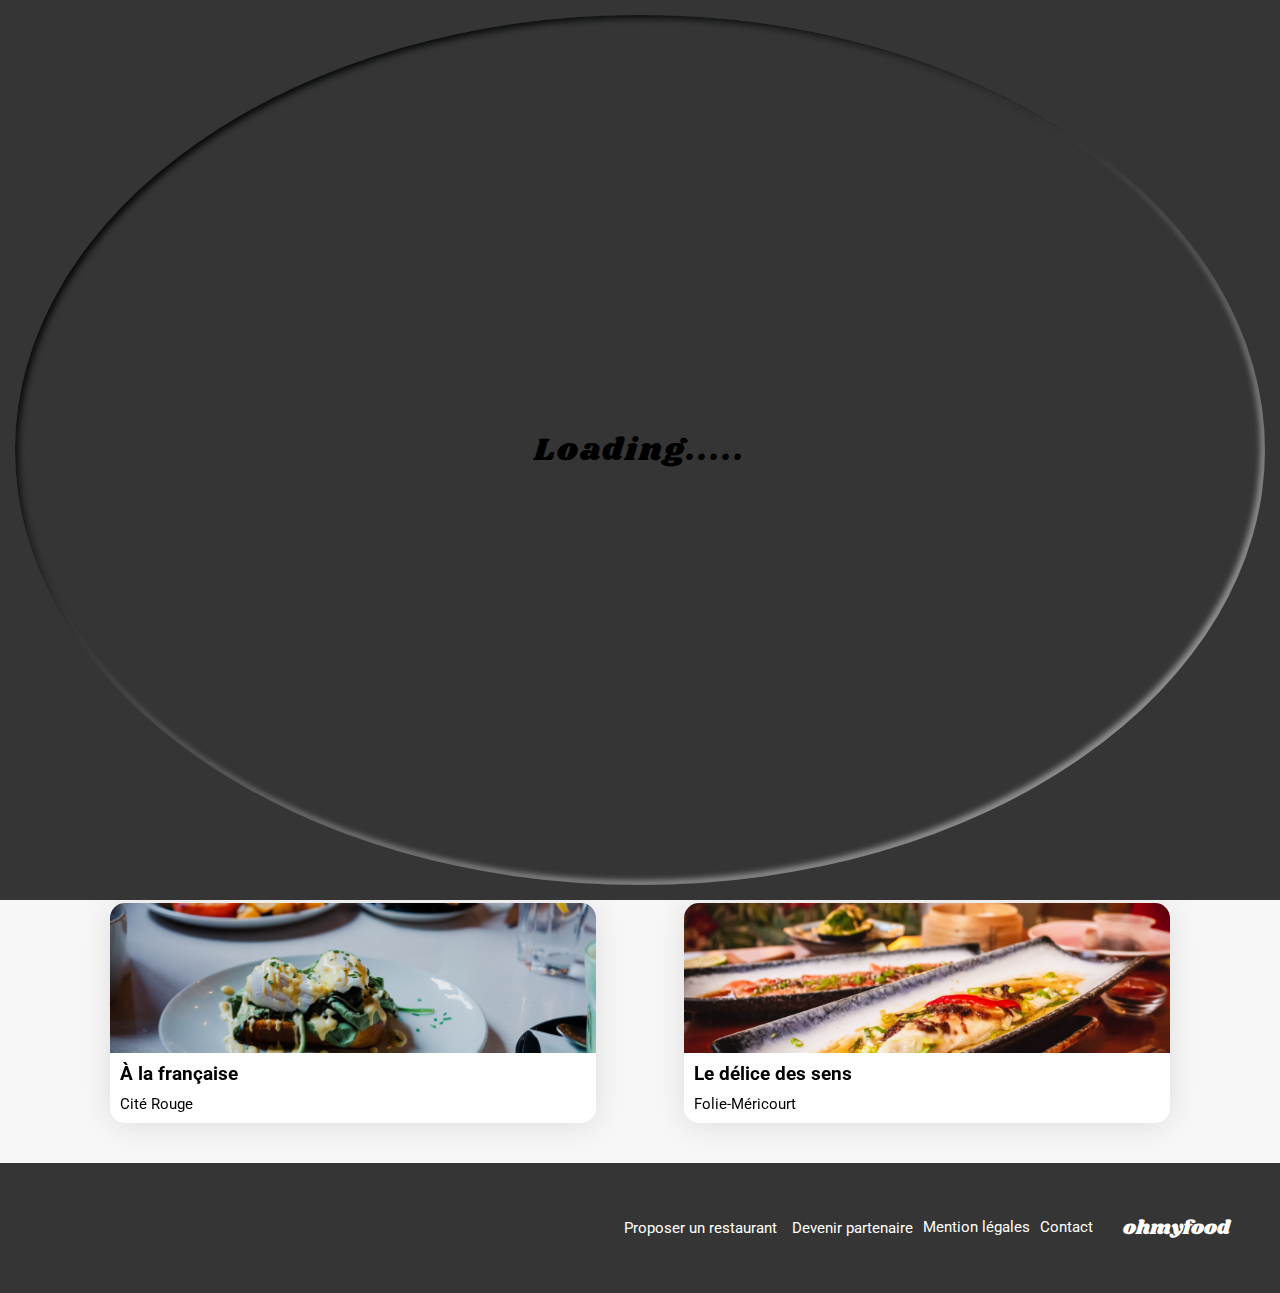
==== index.html @ db595d36 "mise a jour" ====
<!DOCTYPE html>
<html lang="fr">

<head>
    <meta charset="UTF-8">
    <meta http-equiv="X-UA-Compatible" content="IE=edge">
    <meta name="viewport" content="width=device-width, initial-scale=1.0">
    <title>Ohmyfood</title>
    <link rel="stylesheet" type="text/css" href="css/styles.css">
    <link rel="preconnect" href="https://fonts.googleapis.com">
    <link rel="preconnect" href="https://fonts.gstatic.com" crossorigin>
    <link href="https://fonts.googleapis.com/css2?family=Shrikhand&display=swap" rel="stylesheet">
    <link rel="preconnect" href="https://fonts.googleapis.com">
    <link rel="preconnect" href="https://fonts.gstatic.com" crossorigin>
    <link rel="preconnect" href="https://fonts.googleapis.com">
    <link rel="preconnect" href="https://fonts.gstatic.com" crossorigin>
    <link href="https://fonts.googleapis.com/css2?family=Roboto&display=swap" rel="stylesheet">
    <link rel="stylesheet" href="https://cdnjs.cloudflare.com/ajax/libs/font-awesome/6.2.1/css/all.min.css"
        integrity="sha512-MV7K8+y+gLIBoVD59lQIYicR65iaqukzvf/nwasF0nqhPay5w/9lJmVM2hMDcnK1OnMGCdVK+iQrJ7lzPJQd1w=="
        crossorigin="anonymous" referrerpolicy="no-referrer">
</head>

<body>
    <div class="loader">
        <div class="box-1">
        </div>
        <span>
            Loading.....
        </span>
    </div>
    <div class="content">
        <header>
            <nav class="logo_and_back">
                <img id="logo" src="images/logo/ohmyfood.png" alt="logo ohmyfood">
            </nav>
            <div class="localisation">
                <i class="fa-solid fa-location-dot"></i>
                <p>Paris, Belleville</p>
            </div>
        </header>
        <main>
            <section class="intro">
                <h1>Réservez le menu qui vous convient</h1>
                <p>Découvrez des restaurants d'exception, sélectionnés par nos soins.</p>
                <button>Explorer nos restaurants</button>
            </section>
            <section class="fonctionnement">
                <h2>Fonctionnement</h2>
                <ol class="fonctionnement_liste">
                    <li>
                        <div class="icons_fonctionnement"><i class="fa-solid fa-mobile-screen-button"></i></div>
                        <p>Choissisez
                            un restaurant</p>
                    </li>
                    <li>
                        <div class="icons_fonctionnement"><i class="fa-solid fa-list-ul"></i></div>
                        <p>Composez votre menu</p>
                    </li>
                    <li>
                        <div class="icons_fonctionnement"><i class="fa-solid fa-store"></i></div>
                        <p>Dégustez au restaurant</p>
                    </li>
                </ol>
            </section>
            <section id="restaurants">
                <h2>Restaurants</h2>
                <div class="cards">
                    <article class="card la_palette_du_gout">
                        <div class="card-content">
                            <a href="lapalettedugout.html">
                                <div class="new_restaurant">
                                    <p>Nouveau</p>
                                </div>
                                <img src="images/restaurants/jay-wennington-N_Y88TWmGwA-unsplash.jpg"
                                    alt="la palette du gout">
                                <div class="card-text">
                                    <h3>La palette du goût</h3>
                                    <p>Ménilmontant</p>
                                </div>
                            </a>
                            <div class="icon_card">
                                <i class="fa-solid fa-heart"></i>
                            </div>
                        </div>
                    </article>
                    <article class="card la_note_enchantée">
                        <div class="card-content">
                            <a href="lanoteenchantee.html">
                                <div class="new_restaurant">
                                    <p>Nouveau</p>
                                </div>
                                <img src="images/restaurants/stil-u2Lp8tXIcjw-unsplash.jpg" alt="la note enchantée">
                                <div class="card-text">
                                    <h3>La note enchantée</h3>
                                    <p>Charonne</p>
                                </div>
                            </a>
                            <div class="icon_card">
                                <i class="fa-solid fa-heart"></i>
                            </div>
                        </div>
                    </article>
                    <article class="card a_la_francaise">
                        <div class="card-content">
                            <a href="alafrancaise.html">
                                <img src="images/restaurants/toa-heftiba-DQKerTsQwi0-unsplash.jpg" alt="à la française">
                                <div class="card-text">
                                    <h3>À la française</h3>
                                    <p>Cité Rouge</p>
                                </div>
                            </a>
                            <div class="icon_card">
                                <i class="fa-solid fa-heart"></i>
                            </div>
                        </div>
                    </article>
                    <article class="card le_délices_des_sens">
                        <div class="card-content">
                            <a href="ledelicedessens.html">
                                <img src="images/restaurants/louis-hansel-shotsoflouis-qNBGVyOCY8Q-unsplash.jpg"
                                    alt="le délice des sens">
                                <div class="card-text">
                                    <h3>Le délice des sens</h3>
                                    <p>Folie-Méricourt</p>
                                </div>
                            </a>
                            <div class="icon_card">
                                <i class="fa-solid fa-heart"></i>
                            </div>
                        </div>
                    </article>
                </div>
            </section>
        </main>
        <footer>
            <h3>ohmyfood</h3>
            <div class="content_footer">
                <div class="footer_icons">
                    <i class="fa-solid fa-utensils"></i>
                    <p>Proposer un restaurant</p>
                </div>
                <div class="footer_icons">
                    <i class="fa-solid fa-handshake-angle"></i>
                    <p>Devenir partenaire</p>
                </div>
                <p>Mention légales</p>
                <p><a href="mailto:email@exemple.com?subject=Sujetdumessage">Contact</a></p>
            </div>
        </footer>
    </div>
</body>


</html>
---- css/styles.css ----
/* loader */
.loader {
    position: fixed;
    top: 0;
    left: 0;
    height: 100%;
    width: 100%;
    background-color: #353535;
    display: flex;
    justify-content: center;
    align-items: center;
    /* dessus du reste du contenu */
    z-index: 9999;
    /* loader invisible */
    animation: loader 1.5s ease-in 3s both;
}

/* Keyframes animation du loader */
@keyframes loader {
    from {
        opacity: 1;
        transform: scale(1);
    }

    to {
        opacity: 0;
        visibility: hidden;
        transform: scale(0);
    }
}

/* boîte loader */
.box-1 {
    height: 300px;
    width: 300px;
    border-radius: 50%;
    background-image: linear-gradient(190deg, #9356DC, #FF79DA);
    /* Ombre profondeur */
    box-shadow: rgba(17, 17, 26, 0.1) 0px 1px 0px, rgba(17, 17, 26, 0.1) 0px 8px 24px, rgba(17, 17, 26, 0.1) 0px 16px 48px;
    /* rotation continue */
    animation: rotate 3s linear infinite;
}

/* Keyframes animation rotation */
@keyframes rotate {
    0% {
        transform: rotate(0deg);
    }

    100% {
        transform: rotate(360deg);
    }
}

/* ajout fond intérieur boîte */
.box-1::before {
    content: '';
    position: absolute;
    inset: 15px;
    /* Fond noir contraste */
    background: #353535;
    border-radius: 50%;
    box-shadow: rgb(4, 6, 7) 3px 3px 6px 0px inset, rgba(255, 255, 255, 0.5) -3px -3px 6px 1px inset;
}

/* texte loader */
.loader span {
    position: absolute;
    font-family: 'Shrikhand', cursive;
    letter-spacing: 2px;
    font-size: 2rem;
    /* Animation clignoter texte */
    animation: text-animate412 3s linear infinite;
}

/* Keyframes animation texte */
@keyframes text-animate412 {

    10% {
        opacity: 1;
    }

    100% {
        opacity: 0;
    }
}

/* body */
body {
    font-family: 'Roboto', sans-serif;
    margin: 0;
}

:root {
    --menu-color: #F7F7F7;
    --main-bg-color: #9356DC;
    --filter-bg-color: #FF79DA;
}

/*header*/
header {
    margin-top: 10px;
}

.logo_and_back {
    display: flex;
    justify-content: center;
}

#logo {
    margin: 10px;
    width: 45%;
}

.localisation {
    height: 50px;
    display: flex;
    align-items: center;
    justify-content: center;
    background-color: #EAEAEA;
    color: #353535;
    font-size: 20px;
}

/* intro */
.intro {
    display: flex;
    flex-direction: column;
    align-items: center;
    background-color: var(--menu-color);
    padding-top: 30px;
}

.intro p,
h1 {
    margin: 5px;
    width: 75%;
    text-align: center;
}

.intro p {
    width: 80%;
}

p {
    font-size: 15px;
}

button {
    margin-top: 10px;
    border-radius: 20px;
    border: none;
    background: linear-gradient(190deg, #9356DC, #FF79DA);
    color: white;
    padding: 10px;
    margin-bottom: 30px;
}

button:hover {
    opacity: 0.8;
    transition: 0.5s;
    filter: drop-shadow(0px 3px 5px rgba(0, 0, 0, 0.5));
}

/* fonctionnement */
.fonctionnement_liste {
    padding: 0;
    margin-bottom: 50px;
}

ol li {
    counter-increment: compteur;
}

ol li::before {
    content: counters(compteur, "") " ";
    background-color: #9356DC;
    color: white;
    border: solid;
    position: absolute;
    left: 5px;
    border-radius: 50%;
    width: 25px;
    height: 25px;
    display: flex;
    align-items: center;
    justify-content: center;
    font-size: 13px;
}

li {
    display: flex;
    padding-left: 30px;
    margin: 20px;
    border-radius: 15px;
    height: 60px;
    align-items: center;
    background-color: #F6F6F6;
}

.icons_fonctionnement {
    padding-left: 5px;
}

/* liste icons */
.fa-mobile-screen-button,
.fa-list-ul {
    color: #7e7e7e;
}

.fa-store {
    color: #9356DC;
}

/* section restaurants */
#restaurants {
    padding-top: 20px;
    padding-bottom: 50px;
    background-color: var(--menu-color);
}

section h2 {
    margin-left: 15px;
    margin-bottom: 10px;
}

a {
    display: flex;
    text-decoration: none;
    color: #000000;
    width: 100%;
    flex-direction: column;
}

.card {
    position: relative;
    margin: 20px 10px;
    border-radius: 15px;
    background-color: white;
    filter: drop-shadow(0px 3px 15px rgba(0, 0, 0, 0.1));
}

.new_restaurant {
    position: absolute;
    background-color: #99E2D0;
    right: 15px;
    top: 15px;
    border-radius: 2px;
    z-index: 1;
}

.new_restaurant p {
    color: #008766;
    margin: 7px;
}

.card img {
    position: relative;
    height: 150px;
    object-fit: cover;
    border-top-right-radius: 15px;
    border-top-left-radius: 15px;
}

.card h3,
p {
    margin-left: 15px;
    margin: 10px;
}

.fa-heart {
    cursor: pointer;
    font-size: 20px;
    right: 20px;
    bottom: 30px;
    position: absolute;
}

.fa-heart:hover {
    background: linear-gradient(to bottom, #9356DC, #FF79CD);
    background-clip: text;
    -webkit-background-clip: text;
    -webkit-text-fill-color: transparent;
}

.fa-heart:not(:hover) {
    font-weight: 100;
    color: black;
}

/* footer */
footer {
    background-color: #353535;
    padding: 20px;
}

footer h3 {
    font-family: 'Shrikhand', cursive;
    color: #FFFFFF;
    font-size: 20px;
    font-weight: 400;
    margin: 0;
}

footer a {
    color: #FFFFFF;
}

footer p {
    margin: 5px;
    margin-left: 0;
    color: #FFFFFF;
}

/* icons footer */
.fa-utensils {
    margin-right: 10px;
}

.fa-handshake-angle {
    margin-right: 5px;
}

.footer_icons {
    display: flex;
    align-items: center;
}

footer .fa-solid {
    color: #F7F7F7;
}

/* responsive tablette */
@media screen and (min-width: 768px) {

    section {
        padding: 0px 30px;
    }

    #logo {
        margin: 25px;
        width: 200px;
    }

    .fonctionnement {
        padding-top: 20px;
    }

    .fonctionnement_liste {
        margin-bottom: 15px;
        width: 100%;
    }

    section ol {
        display: flex;
    }

    ol li::before {
        position: relative;
        left: -13px;
    }

    li {
        padding: 0;
        width: 100%;
        margin: 10px;
    }

    .cards {
        display: flex;
        flex-wrap: wrap;
        justify-content: space-between;
    }

    article {
        width: 45%;
    }

    #restaurants {
        padding-bottom: 20px;
    }

    footer {
        display: flex;
        flex-direction: row-reverse;
        padding: 50px;
    }

    footer p {
        margin-right: 10px;
    }

    .content_footer {
        display: flex;
        padding-right: 20px;
    }
}

/* responsive pc */
@media screen and (min-width: 1024px) {

    section {
        padding: 0px 100px;
    }

    li {
        margin: 30px;
    }
}

/* responsive pc large */
@media screen and (min-width: 1440px) {

    section {
        padding: 0px 200px;
    }

    .content_footer {
        padding-right: 80px;
    }
}
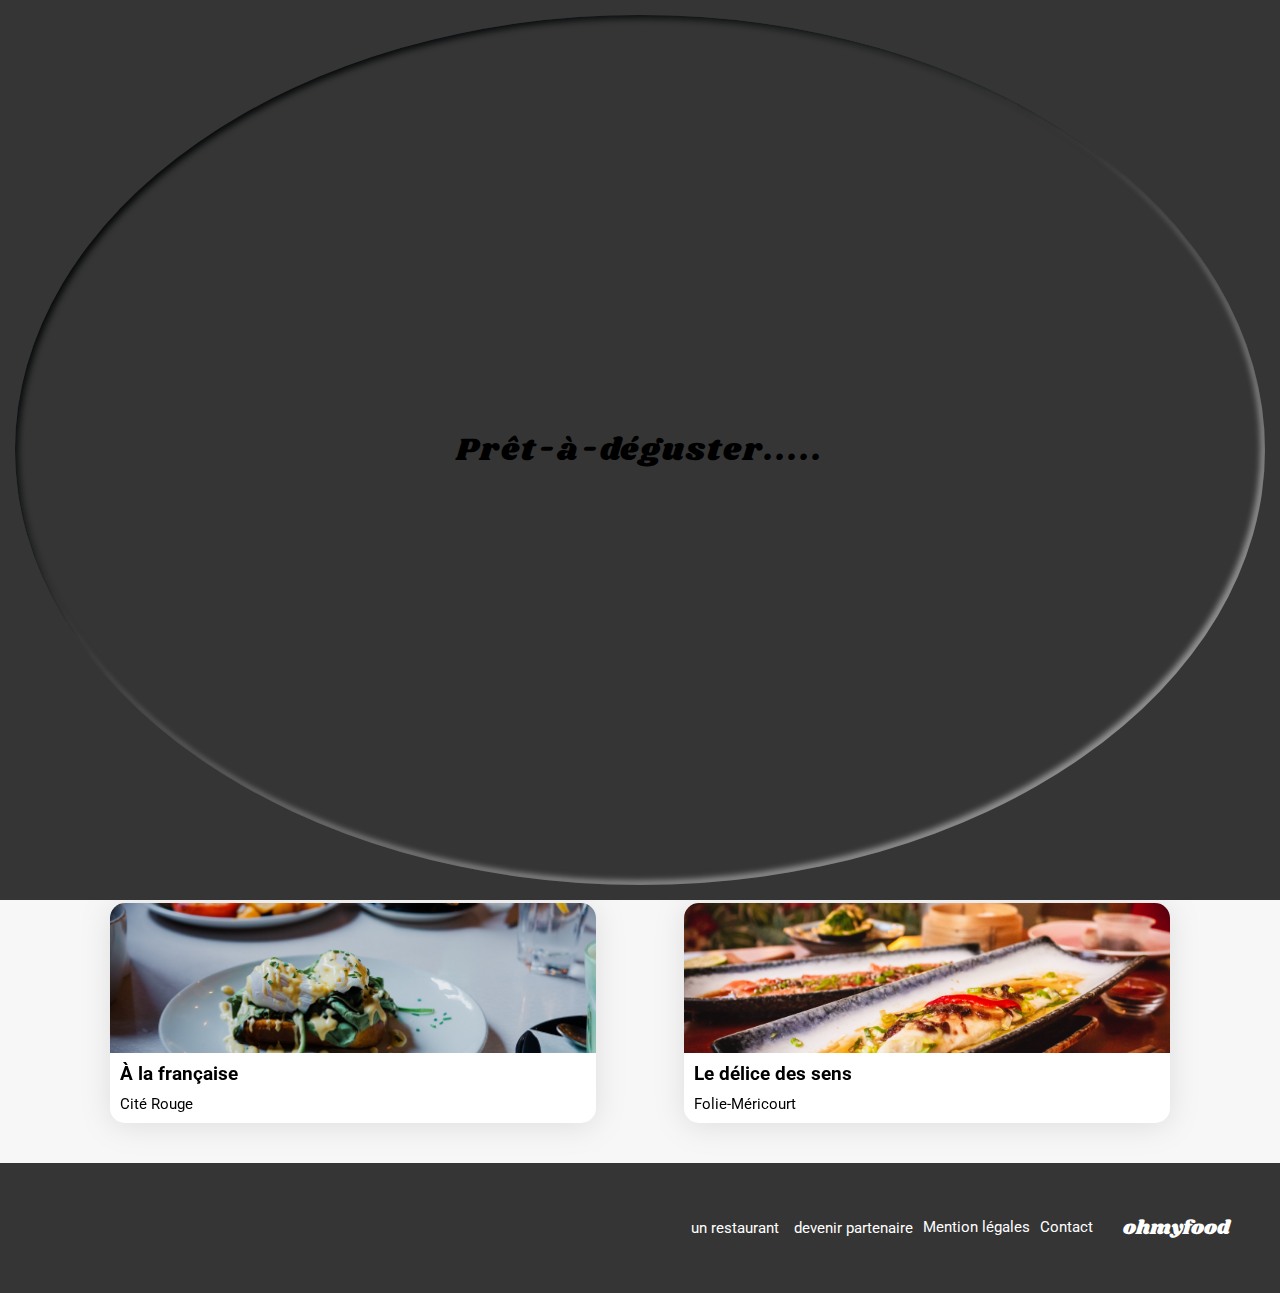
==== commit af6a3f46: "finalisation css" ====
--- a/index.html
+++ b/index.html
@@ -25,7 +25,7 @@
         <div class="box-1">
         </div>
         <span>
-            Loading.....
+            Prêt-à-déguster.....
         </span>
     </div>
     <div class="content">
@@ -49,8 +49,7 @@
                 <ol class="fonctionnement_liste">
                     <li>
                         <div class="icons_fonctionnement"><i class="fa-solid fa-mobile-screen-button"></i></div>
-                        <p>Choissisez
-                            un restaurant</p>
+                        <p>Choissisez un restaurant</p>
                     </li>
                     <li>
                         <div class="icons_fonctionnement"><i class="fa-solid fa-list-ul"></i></div>
@@ -133,17 +132,17 @@
             </section>
         </main>
         <footer>
-            <h3>ohmyfood</h3>
+            <h3><a href="#">ohmyfood</a></h3>
             <div class="content_footer">
                 <div class="footer_icons">
                     <i class="fa-solid fa-utensils"></i>
-                    <p>Proposer un restaurant</p>
+                    <p><a href="#">un restaurant</a></p>
                 </div>
                 <div class="footer_icons">
                     <i class="fa-solid fa-handshake-angle"></i>
-                    <p>Devenir partenaire</p>
+                    <p><a href="#">devenir partenaire</a></p>
                 </div>
-                <p>Mention légales</p>
+                <p><a href="#">Mention légales</a></p>
                 <p><a href="mailto:email@exemple.com?subject=Sujetdumessage">Contact</a></p>
             </div>
         </footer>
--- a/css/styles.css
+++ b/css/styles.css
@@ -10,19 +10,27 @@
     justify-content: center;
     align-items: center;
     /* dessus du reste du contenu */
-    z-index: 9999;
+    z-index: 1;
     /* loader invisible */
-    animation: loader 1.5s ease-in 3s both;
+    animation: loader 1s ease-in 1s both;
 }
 
 /* Keyframes animation du loader */
 @keyframes loader {
-    from {
+    0%{
+        transform: scale(1);
+        opacity: 1;
+    }
+
+    80%{
+        opacity: 0.9;
+    }
+    99% {
         opacity: 1;
         transform: scale(1);
     }
 
-    to {
+    100% {
         opacity: 0;
         visibility: hidden;
         transform: scale(0);
@@ -38,7 +46,7 @@
     /* Ombre profondeur */
     box-shadow: rgba(17, 17, 26, 0.1) 0px 1px 0px, rgba(17, 17, 26, 0.1) 0px 8px 24px, rgba(17, 17, 26, 0.1) 0px 16px 48px;
     /* rotation continue */
-    animation: rotate 3s linear infinite;
+    animation: rotate 1s linear infinite;
 }
 
 /* Keyframes animation rotation */
@@ -70,7 +78,7 @@
     letter-spacing: 2px;
     font-size: 2rem;
     /* Animation clignoter texte */
-    animation: text-animate412 3s linear infinite;
+    animation: text-animate412 1.5s linear infinite;
 }
 
 /* Keyframes animation texte */
@@ -278,7 +286,6 @@
 
 .fa-heart:hover {
     background: linear-gradient(to bottom, #9356DC, #FF79CD);
-    background-clip: text;
     -webkit-background-clip: text;
     -webkit-text-fill-color: transparent;
 }
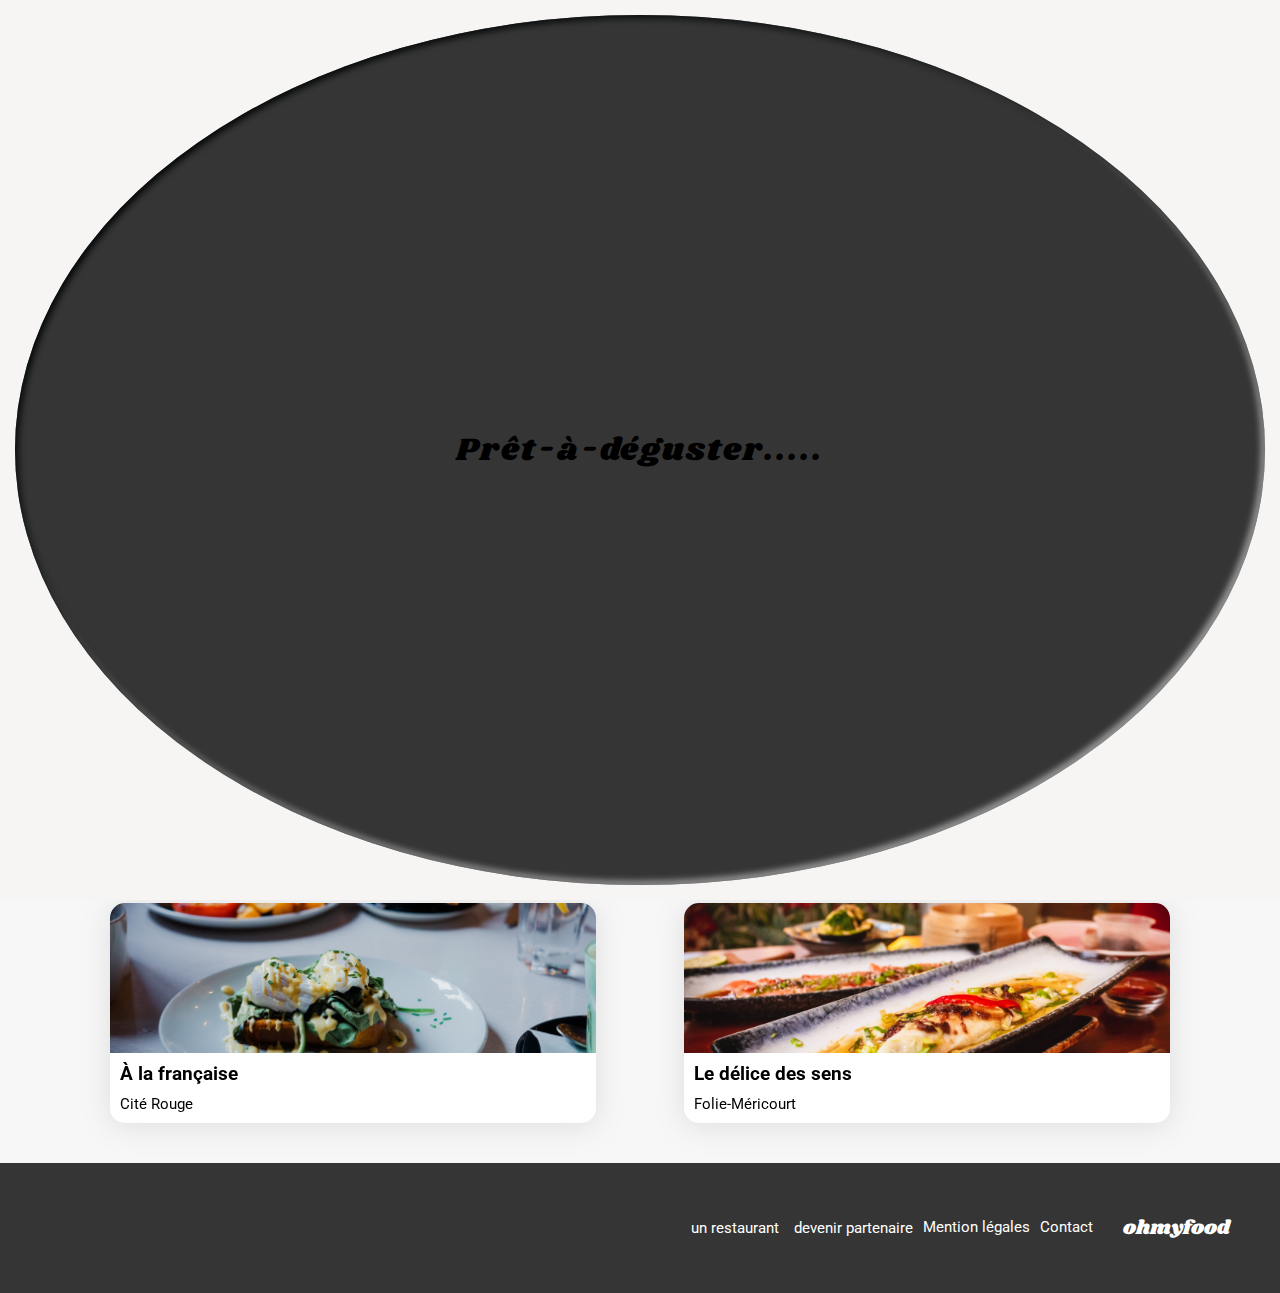
==== commit f110c006: "changements suite soutenance" ====
--- a/index.html
+++ b/index.html
@@ -10,10 +10,6 @@
     <link rel="preconnect" href="https://fonts.googleapis.com">
     <link rel="preconnect" href="https://fonts.gstatic.com" crossorigin>
     <link href="https://fonts.googleapis.com/css2?family=Shrikhand&display=swap" rel="stylesheet">
-    <link rel="preconnect" href="https://fonts.googleapis.com">
-    <link rel="preconnect" href="https://fonts.gstatic.com" crossorigin>
-    <link rel="preconnect" href="https://fonts.googleapis.com">
-    <link rel="preconnect" href="https://fonts.gstatic.com" crossorigin>
     <link href="https://fonts.googleapis.com/css2?family=Roboto&display=swap" rel="stylesheet">
     <link rel="stylesheet" href="https://cdnjs.cloudflare.com/ajax/libs/font-awesome/6.2.1/css/all.min.css"
         integrity="sha512-MV7K8+y+gLIBoVD59lQIYicR65iaqukzvf/nwasF0nqhPay5w/9lJmVM2hMDcnK1OnMGCdVK+iQrJ7lzPJQd1w=="
--- a/css/styles.css
+++ b/css/styles.css
@@ -5,7 +5,7 @@
     left: 0;
     height: 100%;
     width: 100%;
-    background-color: #353535;
+    background-color: #f7f4f4;
     display: flex;
     justify-content: center;
     align-items: center;
